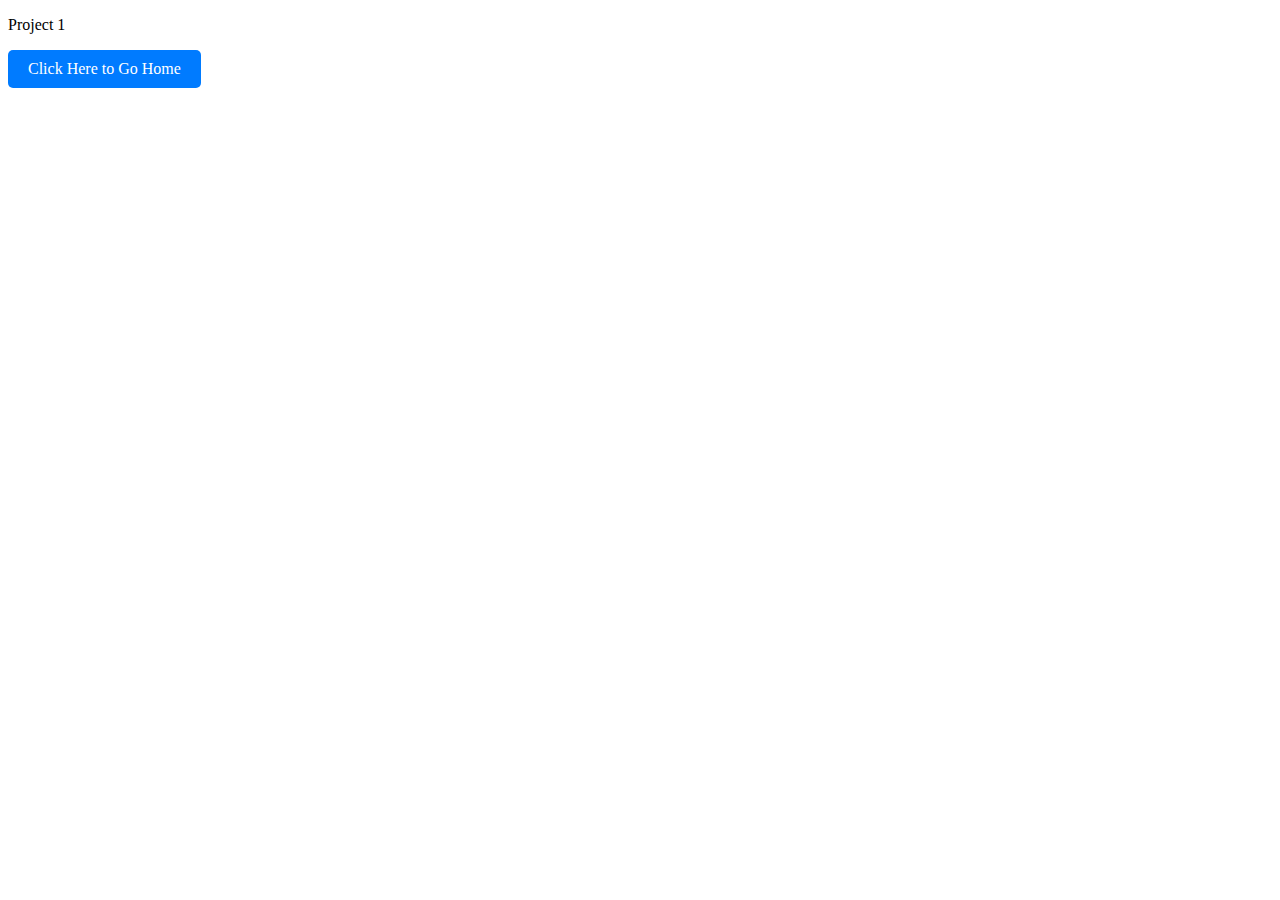
==== project1/index.html @ b8a9caed "index" ====
<!DOCTYPE html>
<html lang="en">
<head>
    <head>
        <meta charset="UTF-8">
        <meta name="viewport" content="width=device-width, initial-scale=1.0">
        <title>Project 1 taadaa</title>
        <style>
            /* Style the links to look like buttons */
            .button-link {
                display: inline-block;
                padding: 10px 20px;
                background-color: #007bff;
                color: #fff;
                text-decoration: none;
                border: none;
                border-radius: 5px;
                cursor: pointer;
            }
    
            .button-link:hover {
                background-color: #0056b3;
            }
        </style>
    </head>
</head>
<body>
    <p>Project 1</p>
    <a class="button-link" href="/">Click Here to Go Home</a>
</body>
</html>
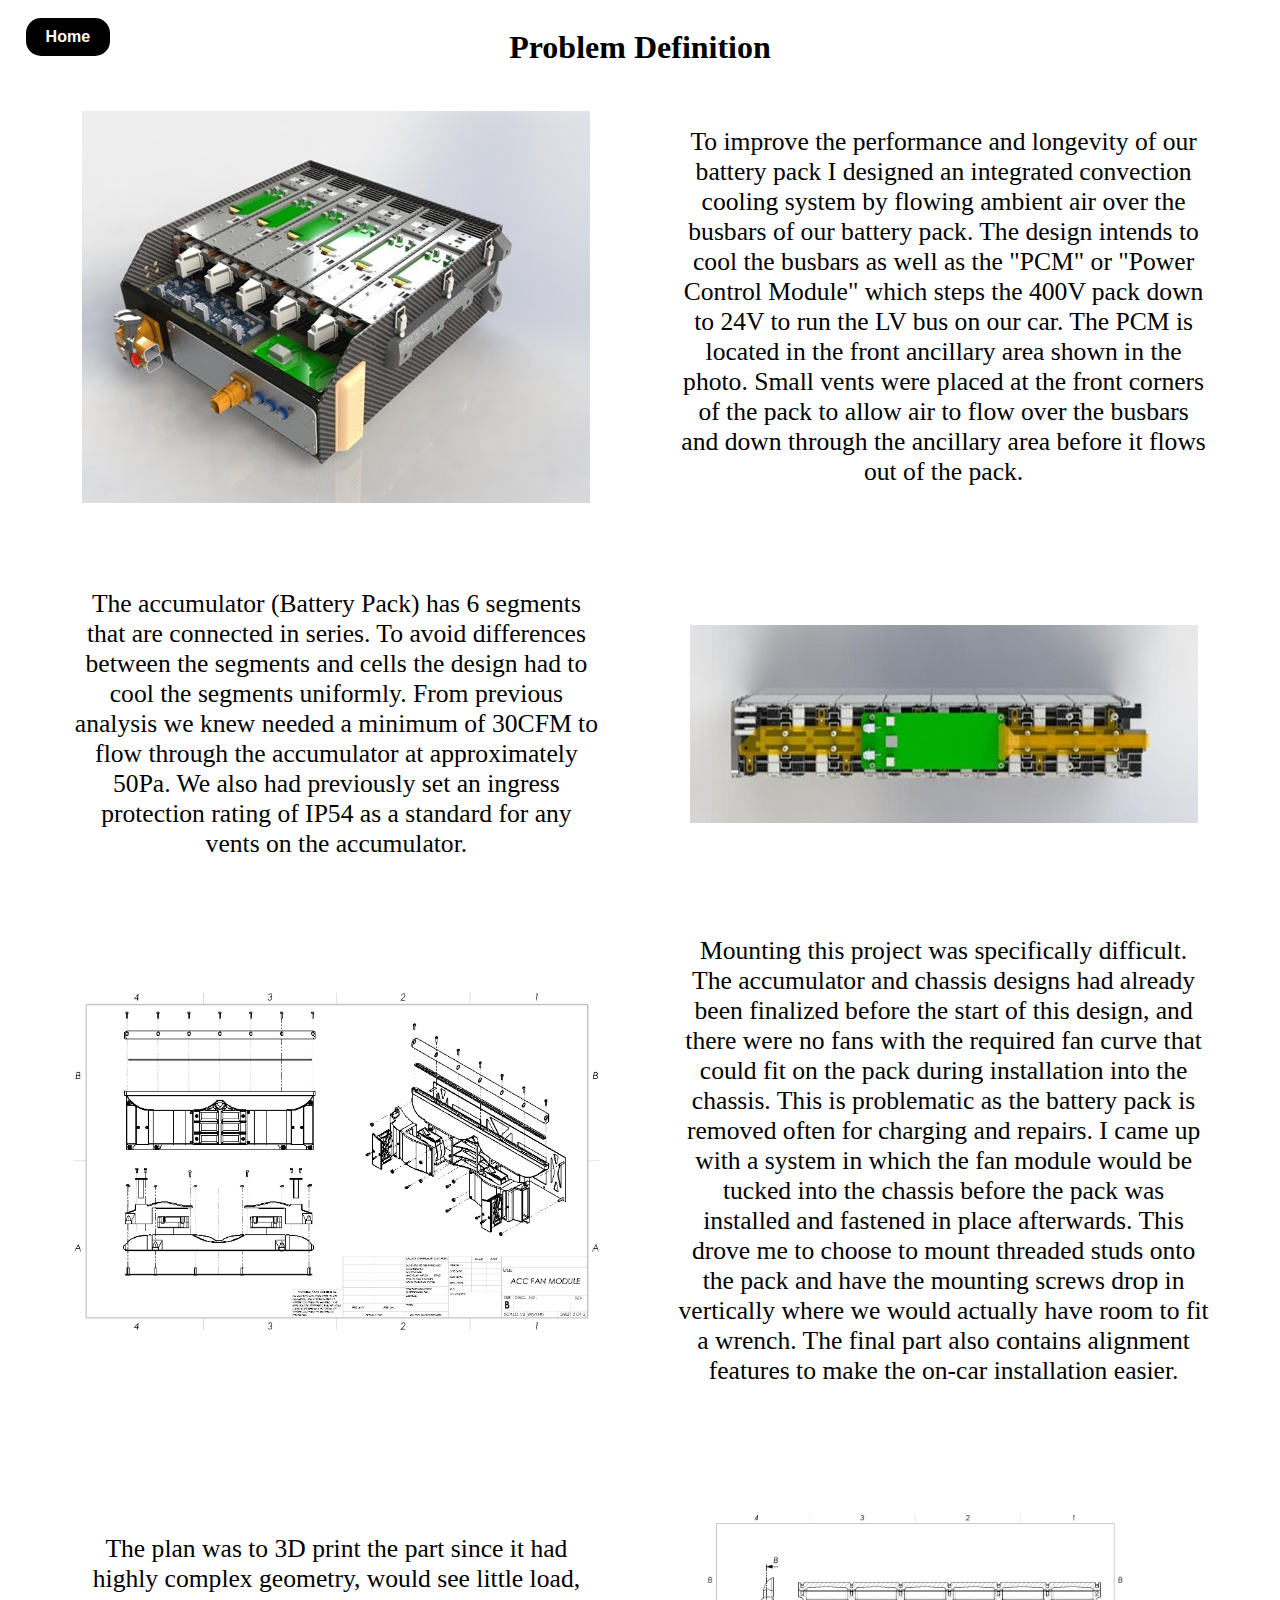
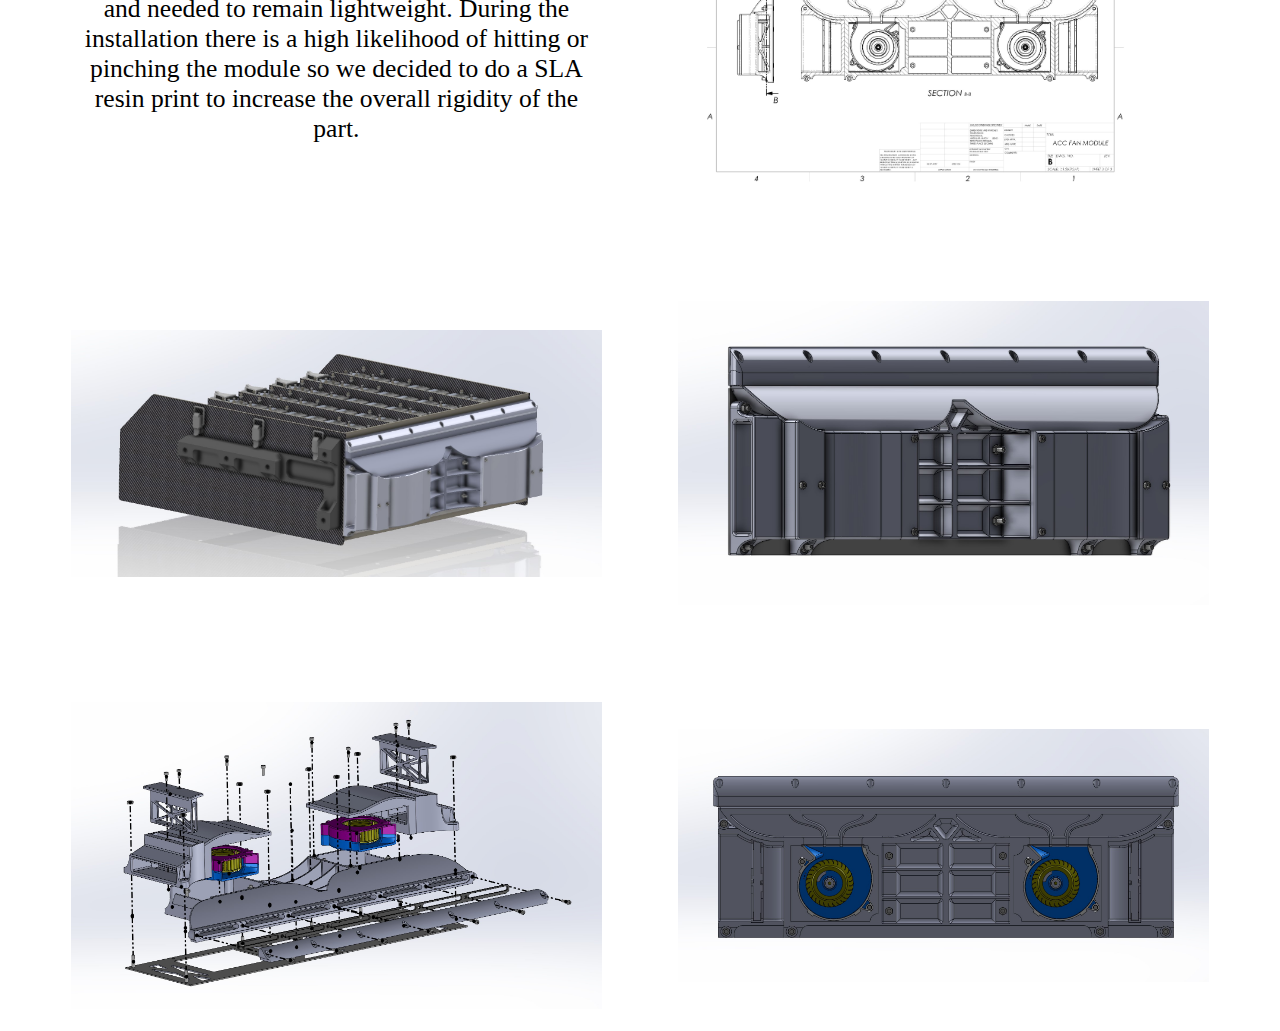
==== commit f66f6c40: "idk what to say" ====
--- a/project1/index.html
+++ b/project1/index.html
@@ -1,31 +1,99 @@
 <!DOCTYPE html>
 <html lang="en">
 <head>
-    <head>
-        <meta charset="UTF-8">
-        <meta name="viewport" content="width=device-width, initial-scale=1.0">
-        <title>Project 1 taadaa</title>
-        <style>
-            /* Style the links to look like buttons */
-            .button-link {
-                display: inline-block;
-                padding: 10px 20px;
-                background-color: #007bff;
-                color: #fff;
-                text-decoration: none;
-                border: none;
-                border-radius: 5px;
-                cursor: pointer;
-            }
-    
-            .button-link:hover {
-                background-color: #0056b3;
-            }
-        </style>
-    </head>
+    <meta charset="UTF-8">
+    <meta name="viewport" content="width=device-width, initial-scale=1.0">
+    <title>Home Page</title>
+    <link rel="stylesheet" href="main.css">
 </head>
 <body>
-    <p>Project 1</p>
-    <a class="button-link" href="/">Click Here to Go Home</a>
+
+<!-- HEADER BUTTONS ==================================== -->
+<div class="head-button-left-container">
+    <a class="head-button head-button-left" href="/">Home</a>
+</div>
+
+<!-- HEADER  =========================================== -->
+<header>
+    <h1>Problem Definition</h1>
+</header>
+
+<!-- PROJECT PHOTO AND TEXT  ================================= -->
+
+<div class="grid-container">
+
+    <div class="grid-item">
+        <img src="Accumulator.jpg">
+    </div>
+
+    <div class="grid-item flex-container">
+        <div class="text1">To improve the performance and longevity of our battery pack I designed 
+            an integrated convection cooling system by flowing ambient air over the busbars of our battery pack.
+            The design intends to cool the busbars as well as the "PCM" or "Power Control Module" which steps
+            the 400V pack down to 24V to run the LV bus on our car. The PCM is located in the front ancillary area
+            shown in the photo. Small vents were placed at the front corners of the pack to allow air to flow over 
+            the busbars and down through the ancillary area before it flows out of the pack.
+        </div>
+    </div>
+
+    <div class="grid-item">
+        <div class="text1">The accumulator (Battery Pack) has 6 segments that are connected in series. To avoid 
+            differences between the segments and cells the design had to cool the segments uniformly. From previous analysis
+            we knew needed a minimum of 30CFM to flow through the accumulator at approximately 50Pa. We also had previously set
+            an ingress protection rating of IP54 as a standard for any vents on the accumulator.
+        </div> 
+    </div>
+
+    <div class="grid-item">
+        <img src="Segment.jpg">
+    </div>
+
+    <div class="grid-item">
+        <img src="ExplodedViewDWG.JPG">
+    </div>
+
+    <!-- PROJECT PHOTO AND TEXT  ================================= -->
+
+    <div class="grid-item">
+        <div class="text1">Mounting this project was specifically difficult. The accumulator and chassis designs had already
+            been finalized before the start of this design, and there were no fans with the required fan curve that could fit
+            on the pack during installation into the chassis. This is problematic as the battery pack is removed often for charging
+            and repairs. I came up with a system in which the fan module would be tucked into the chassis before the pack was installed
+            and fastened in place afterwards. This drove me to choose to mount threaded studs onto the pack and have the mounting screws
+            drop in vertically where we would actually have room to fit a wrench. The final part also contains alignment features to make
+            the on-car installation easier.
+        </div> 
+    </div>
+
+    <div class="grid-item">
+        <div class="text1">The plan was to 3D print the part since it had highly complex geometry,
+            would see little load, and needed to remain lightweight. During the installation there is 
+            a high likelihood of hitting or pinching the module so we decided to do a SLA resin print 
+            to increase the overall rigidity of the part.
+        </div>
+    </div>
+
+    <div class="grid-item">
+        <img src="SectionViewDWG.JPG">
+    </div>
+
+    <div class="grid-item">
+        <img src="FullCADAssembly.jpg">
+    </div>
+
+    <div class="grid-item">
+        <img src="SideAngle.jpg">
+    </div>
+
+    <div class="grid-item">
+        <img src="ExplodedView.jpg">
+    </div>
+
+    <div class="grid-item">
+        <img src="Section View.jpg">
+    </div>
+
+</div>
+
 </body>
 </html>--- a/project1/main.css
+++ b/project1/main.css
@@ -0,0 +1,88 @@
+/* GRID ==================== Define a grid to organize the layout */
+.grid-container {
+    max-width: 90%;
+    margin: 1vw auto; /* Centering the grid container */
+    display: grid;
+    grid-template-columns: 1fr 1fr;
+    grid-template-rows: auto auto auto;
+    gap: 6vw;
+}
+
+.grid-item {
+    display: flex;
+    justify-content: center;
+    align-items: center;
+}
+
+/* FLEXBOX ================= */
+.flex-container {
+    display: flex;
+    justify-content: center;
+    align-items: center;
+    width: 100%;
+}
+
+.flex-item {
+    justify-content: center;
+    align-items: center;
+}
+
+/* GRID PHOTOS ================================ */
+.grid-item img {
+    max-width: 100%;
+    max-height: 100%;
+    width: auto;
+    height: auto;
+    padding: 10px;
+}
+
+/* Text Conditions ========================== */
+.text1 {
+    font-size: 2vw;
+    text-align: center;
+}
+
+/* HEADER BUTTONS ============================== */
+.head-button {
+    display: inline-block;
+    padding: 10px 20px;
+    text-decoration: none;
+    border: none;
+    border-radius: 15px;
+    cursor: pointer;
+    color: white;
+    background-color: #000000;
+    font-family: Arial, sans-serif;
+    font-size: 16px;
+    font-weight: bold;
+    transition: background-color 0.3s, color 0.3s;
+}
+
+.head-button:hover {
+    background-color: #383838;
+}
+
+.head-button-left-container {
+    position: fixed;
+    top: 2%;
+    left: 2%;
+    z-index: 999;
+}
+
+/* HEADER */
+header {
+    display: grid;
+    place-items: center;
+}
+
+/* TOP 85px CONTAINER ========================== */
+.top-85px {
+    position: fixed;
+    top: 0;
+    left: 0;
+    width: 100%;
+    height: 85px; /* Adjusted to 85px */
+    background-image: linear-gradient(to bottom, rgba(255, 255, 255, 1) 65px, rgba(255, 255, 255, 0) 85px); /* Gradient from full white to transparent */
+    z-index: 998; /* Ensure the top 85px appears below the button */
+    pointer-events: none; /* Avoid blocking interactions */
+}